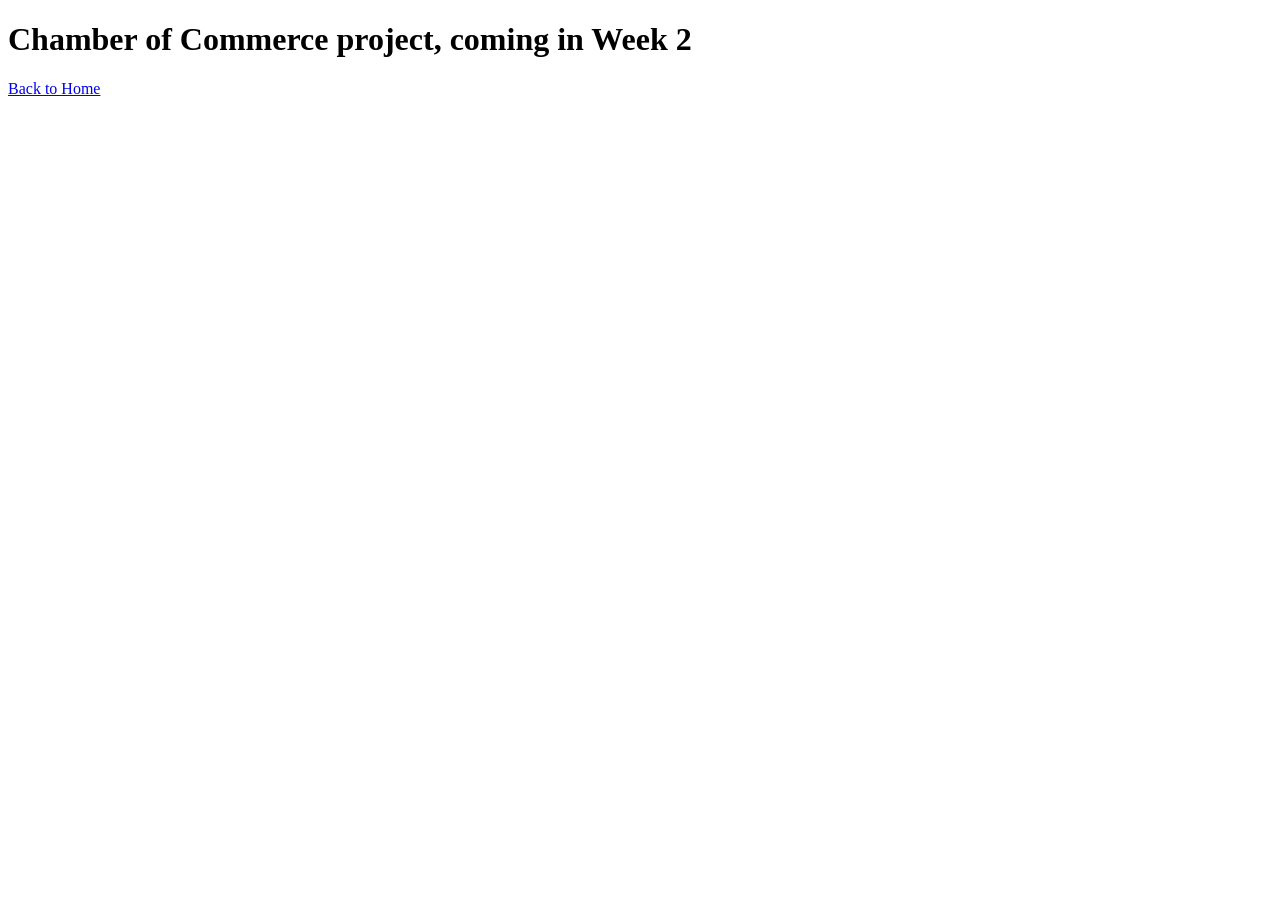
==== chamber/index.html @ c8d96452 "week1" ====
<!DOCTYPE html>
<html lang="en">
<head>
  <meta charset="UTF-8" />
  <title>Chamber of Commerce, Coming Soon</title>
</head>
<body>
  <h1>Chamber of Commerce project, coming in Week 2</h1>
  <a href="../index.html">Back to Home</a>
</body>
</html>
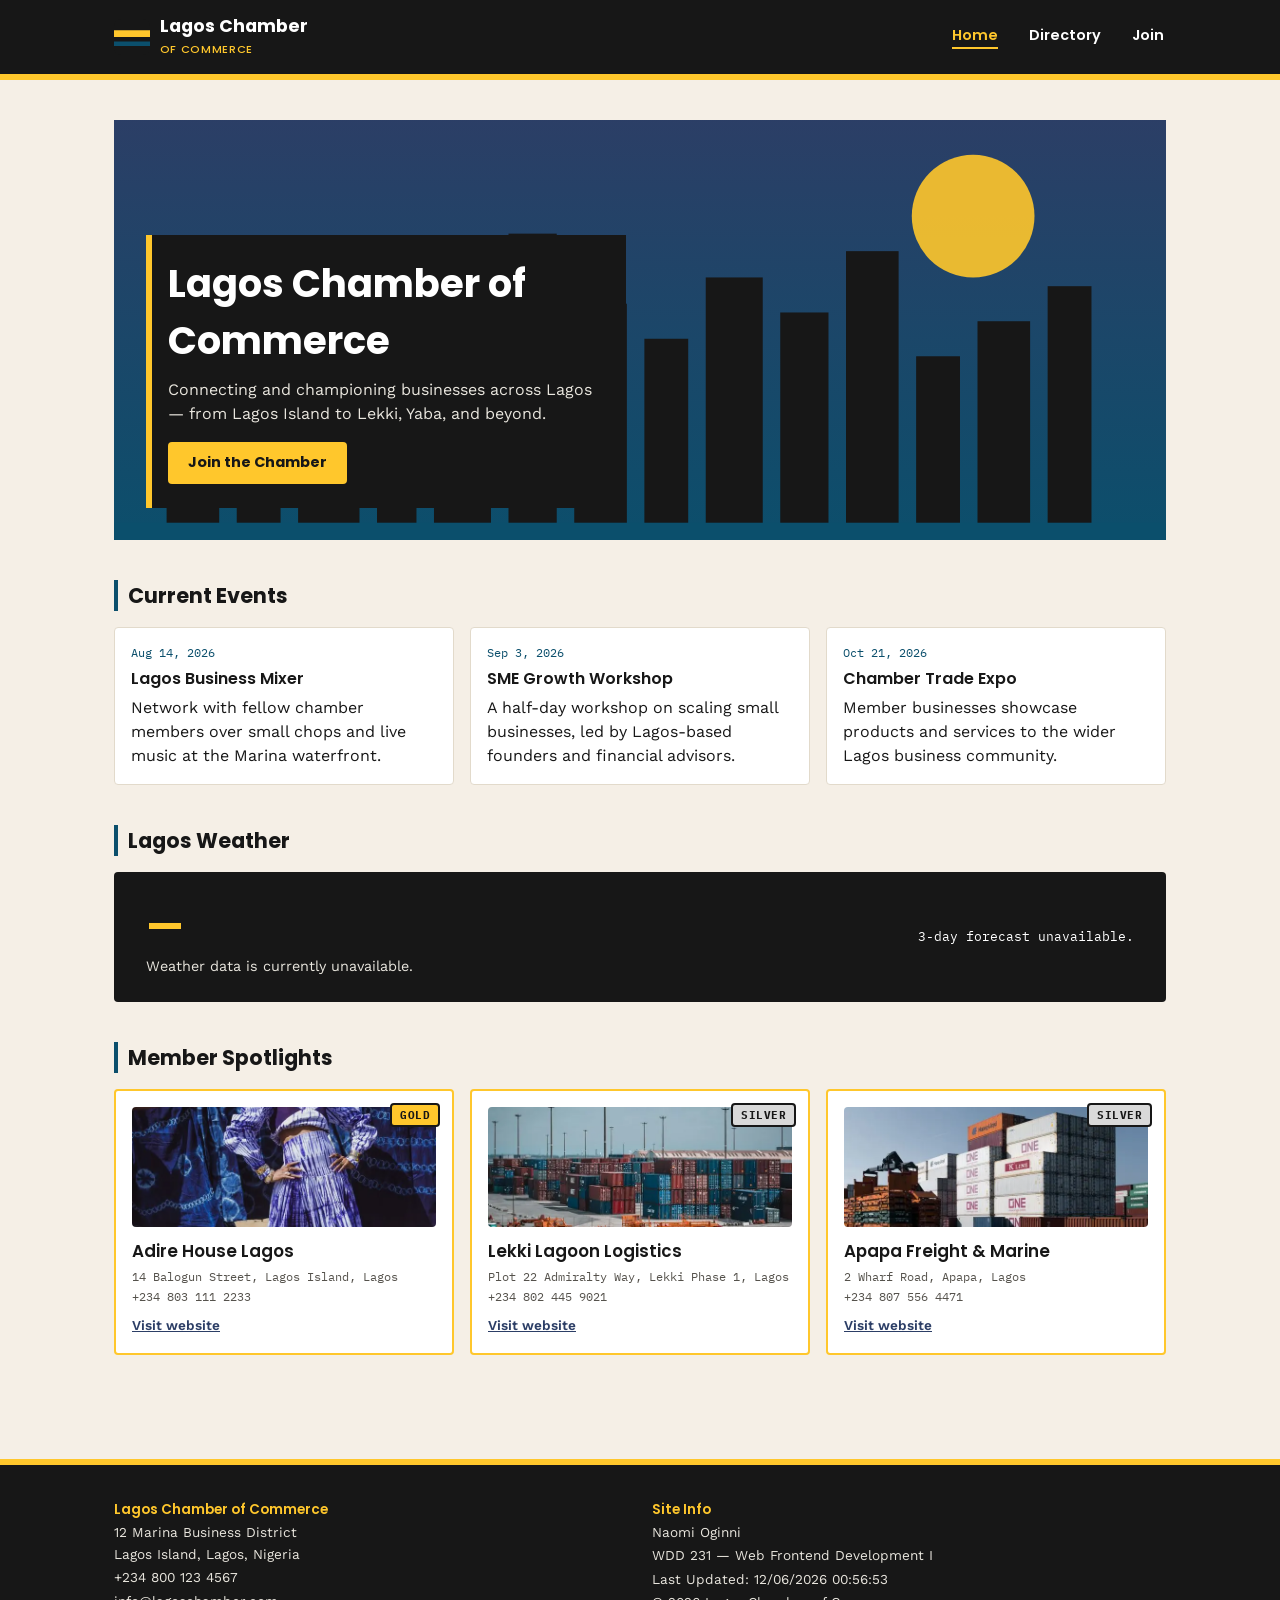
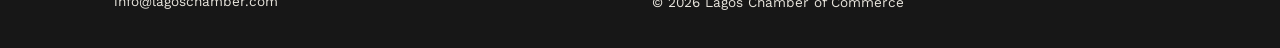
==== commit b35d685c: "chamber" ====
--- a/chamber/index.html
+++ b/chamber/index.html
@@ -1,11 +1,131 @@
 <!DOCTYPE html>
 <html lang="en">
 <head>
-  <meta charset="UTF-8" />
-  <title>Chamber of Commerce, Coming Soon</title>
+  <meta charset="UTF-8">
+  <meta name="viewport" content="width=device-width, initial-scale=1.0">
+  <title>Lagos Chamber of Commerce | Home</title>
+  <meta name="description" content="Home page of the Lagos Chamber of Commerce, connecting and championing businesses across Lagos.">
+  <meta name="author" content="Naomi Oginni">
+
+  <!-- Open Graph / Facebook -->
+  <meta property="og:title" content="Lagos Chamber of Commerce">
+  <meta property="og:description" content="Connecting and championing businesses across Lagos, from Lagos Island to Lekki, Yaba, and beyond.">
+  <meta property="og:image" content="https://naomioginni.github.io/wdd231/chamber/images/og-directory.webp">
+  <meta property="og:url" content="https://naomioginni.github.io/wdd231/chamber/index.html">
+  <meta property="og:type" content="website">
+
+  <link rel="icon" href="images/favicon.svg" type="image/svg+xml">
+
+  <link rel="preconnect" href="https://fonts.googleapis.com">
+  <link rel="preconnect" href="https://fonts.gstatic.com" crossorigin>
+  <link href="https://fonts.googleapis.com/css2?family=Poppins:wght@600;700&family=Work+Sans:wght@400;500&family=IBM+Plex+Mono:wght@400;500&display=swap" rel="stylesheet">
+
+  <link rel="stylesheet" href="styles/normalize.css">
+  <link rel="stylesheet" href="styles/small.css">
+  <link rel="stylesheet" href="styles/larger.css">
+
+  <script src="scripts/navigation.js" defer></script>
+  <script src="scripts/date.js" defer></script>
+  <script src="scripts/weather.js" defer></script>
+  <script src="scripts/spotlights.js" defer></script>
 </head>
 <body>
-  <h1>Chamber of Commerce project, coming in Week 2</h1>
-  <a href="../index.html">Back to Home</a>
+
+  <header class="site-header">
+    <div class="header-inner">
+      <a href="index.html" class="logo-link">
+        <img src="images/favicon.svg" alt="" class="logo" width="36" height="36">
+        <span class="site-name">Lagos Chamber<br><small>of Commerce</small></span>
+      </a>
+      <button id="menuToggle" class="hamburger" aria-expanded="false" aria-controls="primaryNav" aria-label="Toggle navigation menu">
+        <span class="bar"></span>
+        <span class="bar"></span>
+        <span class="bar"></span>
+      </button>
+      <nav id="primaryNav" class="primary-nav">
+        <ul>
+          <li><a href="index.html" class="active" aria-current="page">Home</a></li>
+          <li><a href="directory.html">Directory</a></li>
+          <li><a href="join.html">Join</a></li>
+        </ul>
+      </nav>
+    </div>
+  </header>
+
+  <main>
+
+    <section class="hero">
+      <img src="images/hero-lagos.svg" alt="Lagos skyline over the lagoon at dusk" class="hero-image">
+      <div class="hero-overlay">
+        <h1>Lagos Chamber of Commerce</h1>
+        <p>Connecting and championing businesses across Lagos &mdash; from Lagos Island to Lekki, Yaba, and beyond.</p>
+        <a href="join.html" class="cta-btn">Join the Chamber</a>
+      </div>
+    </section>
+
+    <section class="events" aria-labelledby="events-heading">
+      <h2 id="events-heading">Current Events</h2>
+      <ul class="events-list">
+        <li class="event-card">
+          <p class="event-date">Aug 14, 2026</p>
+          <h3 class="event-title">Lagos Business Mixer</h3>
+          <p>Network with fellow chamber members over small chops and live music at the Marina waterfront.</p>
+        </li>
+        <li class="event-card">
+          <p class="event-date">Sep 3, 2026</p>
+          <h3 class="event-title">SME Growth Workshop</h3>
+          <p>A half-day workshop on scaling small businesses, led by Lagos-based founders and financial advisors.</p>
+        </li>
+        <li class="event-card">
+          <p class="event-date">Oct 21, 2026</p>
+          <h3 class="event-title">Chamber Trade Expo</h3>
+          <p>Member businesses showcase products and services to the wider Lagos business community.</p>
+        </li>
+      </ul>
+    </section>
+
+    <section class="weather" aria-labelledby="weather-heading">
+      <h2 id="weather-heading">Lagos Weather</h2>
+      <div class="weather-panel">
+        <div class="weather-current">
+          <p id="currentTemp" class="current-temp">&mdash;</p>
+          <p id="currentDesc" class="current-desc">Loading weather&hellip;</p>
+        </div>
+        <ul id="forecastList" class="forecast-list" aria-label="3-day temperature forecast">
+          <li>Loading forecast&hellip;</li>
+        </ul>
+      </div>
+    </section>
+
+    <section class="spotlights" aria-labelledby="spotlights-heading">
+      <h2 id="spotlights-heading">Member Spotlights</h2>
+      <div id="spotlightContainer" class="spotlight-container">
+        <!-- Spotlight cards injected by scripts/spotlights.js -->
+      </div>
+    </section>
+
+  </main>
+
+  <footer class="site-footer">
+    <div class="footer-inner">
+      <div class="footer-col">
+        <p class="footer-heading">Lagos Chamber of Commerce</p>
+        <address>
+          12 Marina Business District<br>
+          Lagos Island, Lagos, Nigeria
+        </address>
+        <p><a href="tel:+2348001234567">+234 800 123 4567</a></p>
+        <p><a href="mailto:info@lagoschamber.com">info@lagoschamber.com</a></p>
+      </div>
+      <div class="footer-col">
+        <p class="footer-heading">Site Info</p>
+        <p>Naomi Oginni</p>
+        <p>WDD 231 &mdash; Web Frontend Development I</p>
+        <p id="lastModified"></p>
+        <p>&copy; <span id="currentYear"></span> Lagos Chamber of Commerce</p>
+      </div>
+    </div>
+  </footer>
+
 </body>
-</html>+</html>
--- a/chamber/styles/small.css
+++ b/chamber/styles/small.css
@@ -0,0 +1,540 @@
+/* =========================================================
+   small.css — mobile-first base styles (320px and up)
+   Lagos Chamber of Commerce
+   ========================================================= */
+
+:root {
+  /* Color tokens — inspired by danfo bus signage and the lagoon */
+  --danfo-black: #171717;
+  --danfo-yellow: #FFC72C;   /* signature accent */
+  --lagoon: #0B4F6C;
+  --indigo: #2C3E66;
+  --sand: #F5EFE6;
+  --card-bg: #FFFFFF;
+  --text-soft: #55524C;
+  --border: #E2DACB;
+
+  --font-display: 'Poppins', 'Segoe UI', sans-serif;
+  --font-body: 'Work Sans', -apple-system, BlinkMacSystemFont, sans-serif;
+  --font-mono: 'IBM Plex Mono', Consolas, monospace;
+
+  --radius: 4px;
+  --max-width: 1100px;
+}
+
+body {
+  margin: 0;
+  min-height: 100vh;
+  line-height: 1.5;
+  font-family: var(--font-body);
+  color: var(--danfo-black);
+  background-color: var(--sand);
+}
+
+img {
+  max-width: 100%;
+  display: block;
+}
+
+h1, h2 {
+  margin: 0;
+  font-family: var(--font-display);
+  font-weight: 700;
+}
+
+.visually-hidden {
+  position: absolute;
+  width: 1px;
+  height: 1px;
+  overflow: hidden;
+  clip: rect(0 0 0 0);
+  white-space: nowrap;
+}
+
+/* ---------- Header ---------- */
+
+.site-header {
+  background-color: var(--danfo-black);
+  border-bottom: 6px solid var(--danfo-yellow);
+}
+
+.header-inner {
+  max-width: var(--max-width);
+  margin: 0 auto;
+  display: flex;
+  align-items: center;
+  justify-content: space-between;
+  padding: 0.75rem 1rem;
+  position: relative;
+}
+
+.logo-link {
+  display: flex;
+  align-items: center;
+  gap: 0.6rem;
+}
+
+.site-name {
+  font-family: var(--font-display);
+  font-weight: 700;
+  color: #FFFFFF;
+  font-size: 0.95rem;
+  line-height: 1.2;
+}
+
+.site-name small {
+  font-weight: 500;
+  font-size: 0.7rem;
+  color: var(--danfo-yellow);
+  letter-spacing: 0.06em;
+  text-transform: uppercase;
+}
+
+.hamburger {
+  border: 2px solid var(--danfo-yellow);
+  border-radius: var(--radius);
+  width: 44px;
+  height: 40px;
+  display: flex;
+  flex-direction: column;
+  align-items: center;
+  justify-content: center;
+  gap: 5px;
+  z-index: 20;
+}
+
+.hamburger .bar {
+  display: block;
+  width: 22px;
+  height: 2px;
+  background-color: var(--danfo-yellow);
+}
+
+.primary-nav {
+  position: absolute;
+  top: 100%;
+  left: 0;
+  right: 0;
+  background-color: var(--danfo-black);
+  max-height: 0;
+  overflow: hidden;
+  transition: max-height 0.3s ease;
+}
+
+.primary-nav.open {
+  max-height: 200px;
+}
+
+.primary-nav ul {
+  display: flex;
+  flex-direction: column;
+  padding: 0.5rem 1rem 1rem;
+}
+
+.primary-nav a {
+  display: block;
+  color: #FFFFFF;
+  padding: 0.75rem 0.25rem;
+  font-family: var(--font-display);
+  font-weight: 600;
+  font-size: 0.9rem;
+  border-bottom: 1px solid #333;
+}
+
+.primary-nav a.active,
+.primary-nav a:hover,
+.primary-nav a:focus-visible {
+  color: var(--danfo-yellow);
+}
+
+/* ---------- Main ---------- */
+
+main {
+  max-width: var(--max-width);
+  margin: 0 auto;
+  padding: 1.5rem 1rem 3rem;
+}
+
+main > h1 {
+  font-size: 1.8rem;
+  margin-bottom: 1rem;
+}
+
+.directory-controls {
+  display: flex;
+  align-items: center;
+  justify-content: space-between;
+  gap: 1rem;
+  margin-bottom: 1.25rem;
+  flex-wrap: wrap;
+}
+
+.member-count {
+  font-family: var(--font-mono);
+  font-size: 0.85rem;
+  color: var(--text-soft);
+}
+
+.view-toggle {
+  display: flex;
+  gap: 0.4rem;
+}
+
+.view-btn {
+  background-color: var(--card-bg);
+  border: 2px solid var(--danfo-black);
+  border-radius: var(--radius);
+  width: 40px;
+  height: 36px;
+  display: flex;
+  align-items: center;
+  justify-content: center;
+  color: var(--danfo-black);
+}
+
+.view-btn.active {
+  background-color: var(--danfo-yellow);
+}
+
+/* ---------- Member container ---------- */
+
+.member-container {
+  display: grid;
+  grid-template-columns: 1fr;
+  gap: 1rem;
+}
+
+.member-container.list-view {
+  grid-template-columns: 1fr;
+}
+
+.member-card {
+  position: relative;
+  background-color: var(--card-bg);
+  border: 1px solid var(--border);
+  border-radius: var(--radius);
+  padding: 1rem;
+  display: flex;
+  flex-direction: column;
+  gap: 0.5rem;
+}
+
+.list-view .member-card {
+  flex-direction: row;
+  align-items: center;
+  gap: 1rem;
+}
+
+.member-card img {
+  width: 100%;
+  height: 140px;
+  object-fit: cover;
+  border-radius: var(--radius);
+}
+
+.list-view .member-card img {
+  width: 90px;
+  height: 90px;
+  flex-shrink: 0;
+}
+
+.member-info {
+  flex: 1;
+}
+
+.member-name {
+  font-family: var(--font-display);
+  font-weight: 600;
+  font-size: 1.05rem;
+  margin: 0 0 0.15rem;
+}
+
+.member-category {
+  font-size: 0.8rem;
+  color: var(--lagoon);
+  font-weight: 500;
+  margin-bottom: 0.4rem;
+}
+
+.member-detail {
+  font-family: var(--font-mono);
+  font-size: 0.78rem;
+  color: var(--text-soft);
+  margin: 0.1rem 0;
+}
+
+.member-link {
+  display: inline-block;
+  margin-top: 0.5rem;
+  font-size: 0.85rem;
+  font-weight: 600;
+  color: var(--indigo);
+  text-decoration: underline;
+}
+
+/* Signature element: danfo route-plate membership badge */
+.member-badge {
+  position: absolute;
+  top: 0.75rem;
+  right: 0.75rem;
+  font-family: var(--font-mono);
+  font-weight: 700;
+  font-size: 0.68rem;
+  letter-spacing: 0.04em;
+  color: var(--danfo-black);
+  background-color: var(--sand);
+  border: 2px solid var(--danfo-black);
+  border-radius: var(--radius);
+  padding: 2px 8px;
+  text-transform: uppercase;
+}
+
+.member-badge.tier-3 {
+  background-color: var(--danfo-yellow);
+}
+
+.member-badge.tier-2 {
+  background-color: #D9D9D9;
+}
+
+.member-badge.tier-1 {
+  background-color: var(--sand);
+}
+
+/* ---------- Footer ---------- */
+
+.site-footer {
+  background-color: var(--danfo-black);
+  color: #E8E5DD;
+  border-top: 6px solid var(--danfo-yellow);
+}
+
+.footer-inner {
+  max-width: var(--max-width);
+  margin: 0 auto;
+  padding: 1.5rem 1rem;
+  display: grid;
+  gap: 1.5rem;
+}
+
+.footer-heading {
+  font-family: var(--font-display);
+  font-weight: 600;
+  color: var(--danfo-yellow);
+  margin-bottom: 0.4rem;
+}
+
+.footer-col p,
+.footer-col address {
+  font-size: 0.85rem;
+  line-height: 1.6;
+  font-style: normal;
+  margin: 0.1rem 0;
+}
+
+.footer-col a {
+  color: #E8E5DD;
+}
+
+.footer-col a:hover,
+.footer-col a:focus-visible {
+  color: var(--danfo-yellow);
+}
+
+a:focus-visible,
+button:focus-visible {
+  outline: 3px solid var(--danfo-yellow);
+  outline-offset: 2px;
+}
+
+/* ---------- Hero ---------- */
+
+.hero {
+  position: relative;
+  margin-bottom: 2.5rem;
+}
+
+.hero-image {
+  width: 100%;
+  height: 260px;
+  object-fit: cover;
+}
+
+.hero-overlay {
+  position: relative;
+  margin-top: -70px;
+  background-color: var(--danfo-black);
+  color: #FFFFFF;
+  padding: 1.25rem 1rem 1.5rem;
+  max-width: 90%;
+  margin-left: 1rem;
+  border-left: 6px solid var(--danfo-yellow);
+}
+
+.hero-overlay h1 {
+  color: #FFFFFF;
+  font-size: 1.6rem;
+  margin-bottom: 0.5rem;
+}
+
+.hero-overlay p {
+  color: #E8E5DD;
+  font-size: 0.9rem;
+  margin-bottom: 1rem;
+}
+
+.cta-btn {
+  display: inline-block;
+  background-color: var(--danfo-yellow);
+  color: var(--danfo-black);
+  font-family: var(--font-display);
+  font-weight: 700;
+  font-size: 0.9rem;
+  padding: 0.65rem 1.25rem;
+  border-radius: var(--radius);
+}
+
+.cta-btn:hover,
+.cta-btn:focus-visible {
+  background-color: #FFFFFF;
+}
+
+/* ---------- Events ---------- */
+
+.events {
+  margin-bottom: 2.5rem;
+}
+
+.events h2, .weather h2, .spotlights h2 {
+  border-left: 4px solid var(--lagoon);
+  padding-left: 0.6rem;
+  font-size: 1.3rem;
+  margin-bottom: 1rem;
+}
+
+.events-list {
+  display: grid;
+  grid-template-columns: 1fr;
+  gap: 1rem;
+}
+
+.event-card {
+  background-color: var(--card-bg);
+  border: 1px solid var(--border);
+  border-radius: var(--radius);
+  padding: 1rem;
+}
+
+.event-date {
+  font-family: var(--font-mono);
+  font-size: 0.75rem;
+  color: var(--lagoon);
+  margin-bottom: 0.3rem;
+}
+
+.event-title {
+  font-family: var(--font-display);
+  font-weight: 600;
+  font-size: 1rem;
+  margin-bottom: 0.3rem;
+}
+
+/* ---------- Weather ---------- */
+
+.weather {
+  margin-bottom: 2.5rem;
+}
+
+.weather-panel {
+  background-color: var(--danfo-black);
+  color: #FFFFFF;
+  border-radius: var(--radius);
+  padding: 1.25rem 1rem;
+  display: flex;
+  flex-direction: column;
+  gap: 1rem;
+}
+
+.weather-current {
+  text-align: center;
+}
+
+.current-temp {
+  font-family: var(--font-display);
+  font-weight: 700;
+  font-size: 2.5rem;
+  color: var(--danfo-yellow);
+}
+
+.current-desc {
+  font-size: 0.9rem;
+  color: #E8E5DD;
+}
+
+.forecast-list {
+  display: flex;
+  justify-content: space-between;
+  gap: 0.5rem;
+  border-top: 1px solid #333;
+  padding-top: 1rem;
+}
+
+.forecast-list li {
+  flex: 1;
+  text-align: center;
+  font-family: var(--font-mono);
+  font-size: 0.8rem;
+  display: flex;
+  flex-direction: column;
+  gap: 0.25rem;
+}
+
+.forecast-day {
+  color: #B7C4CC;
+}
+
+.forecast-temp {
+  font-weight: 600;
+  color: #FFFFFF;
+}
+
+/* ---------- Spotlights ---------- */
+
+.spotlights {
+  margin-bottom: 2.5rem;
+}
+
+.spotlight-container {
+  display: grid;
+  grid-template-columns: 1fr;
+  gap: 1rem;
+}
+
+.spotlight-card {
+  position: relative;
+  min-width: 0;
+  background-color: var(--card-bg);
+  border: 2px solid var(--danfo-yellow);
+  border-radius: var(--radius);
+  padding: 1rem;
+  display: flex;
+  flex-direction: column;
+  gap: 0.5rem;
+}
+
+.spotlight-card img {
+  width: 100%;
+  height: 120px;
+  object-fit: cover;
+  border-radius: var(--radius);
+}
+
+.spotlight-info .member-name {
+  margin-top: 0.25rem;
+}
+
+@media (prefers-reduced-motion: reduce) {
+  * {
+    transition: none !important;
+  }
+}
--- a/chamber/styles/larger.css
+++ b/chamber/styles/larger.css
@@ -0,0 +1,131 @@
+/* =========================================================
+   larger.css — large-screen overrides via media query
+   Lagos Chamber of Commerce
+   ========================================================= */
+
+@media screen and (min-width: 700px) {
+
+  .header-inner {
+    padding: 1rem 1.5rem;
+  }
+
+  .site-name {
+    font-size: 1.1rem;
+  }
+
+  .hamburger {
+    display: none;
+  }
+
+  .primary-nav {
+    position: static;
+    max-height: none;
+    overflow: visible;
+    background-color: transparent;
+  }
+
+  .primary-nav ul {
+    flex-direction: row;
+    padding: 0;
+    gap: 1.75rem;
+  }
+
+  .primary-nav a {
+    border-bottom: none;
+    padding: 0.4rem 0.1rem;
+    position: relative;
+  }
+
+  .primary-nav a::after {
+    content: "";
+    display: block;
+    height: 2px;
+    width: 0;
+    background-color: var(--danfo-yellow);
+    transition: width 0.2s ease;
+  }
+
+  .primary-nav a:hover::after,
+  .primary-nav a:focus-visible::after,
+  .primary-nav a.active::after {
+    width: 100%;
+  }
+
+  main {
+    padding: 2.5rem 1.5rem 4rem;
+  }
+
+  main > h1 {
+    font-size: 2.4rem;
+  }
+
+  /* Grid view becomes a true multi-column grid on larger screens */
+  .member-container.grid-view {
+    grid-template-columns: repeat(3, minmax(0, 1fr));
+    gap: 1.25rem;
+  }
+
+  .member-container.grid-view .member-card img {
+    height: 160px;
+  }
+
+  .footer-inner {
+    grid-template-columns: 1fr 1fr;
+    padding: 2rem 1.5rem;
+  }
+
+  /* ---------- Hero ---------- */
+  .hero-image {
+    height: 420px;
+  }
+
+  .hero-overlay {
+    position: absolute;
+    bottom: 2rem;
+    left: 2rem;
+    margin: 0;
+    max-width: 480px;
+  }
+
+  .hero-overlay h1 {
+    font-size: 2.4rem;
+  }
+
+  .hero-overlay p {
+    font-size: 1rem;
+  }
+
+  /* ---------- Events ---------- */
+  .events-list {
+    grid-template-columns: repeat(3, minmax(0, 1fr));
+  }
+
+  /* ---------- Weather ---------- */
+  .weather-panel {
+    flex-direction: row;
+    align-items: center;
+    justify-content: space-between;
+    padding: 1.5rem 2rem;
+  }
+
+  .weather-current {
+    text-align: left;
+  }
+
+  .forecast-list {
+    border-top: none;
+    padding-top: 0;
+    gap: 1.5rem;
+  }
+
+  /* ---------- Spotlights ---------- */
+  .spotlight-container {
+    grid-template-columns: repeat(3, minmax(0, 1fr));
+  }
+}
+
+@media screen and (min-width: 1000px) {
+  .member-container.grid-view {
+    grid-template-columns: repeat(4, minmax(0, 1fr));
+  }
+}
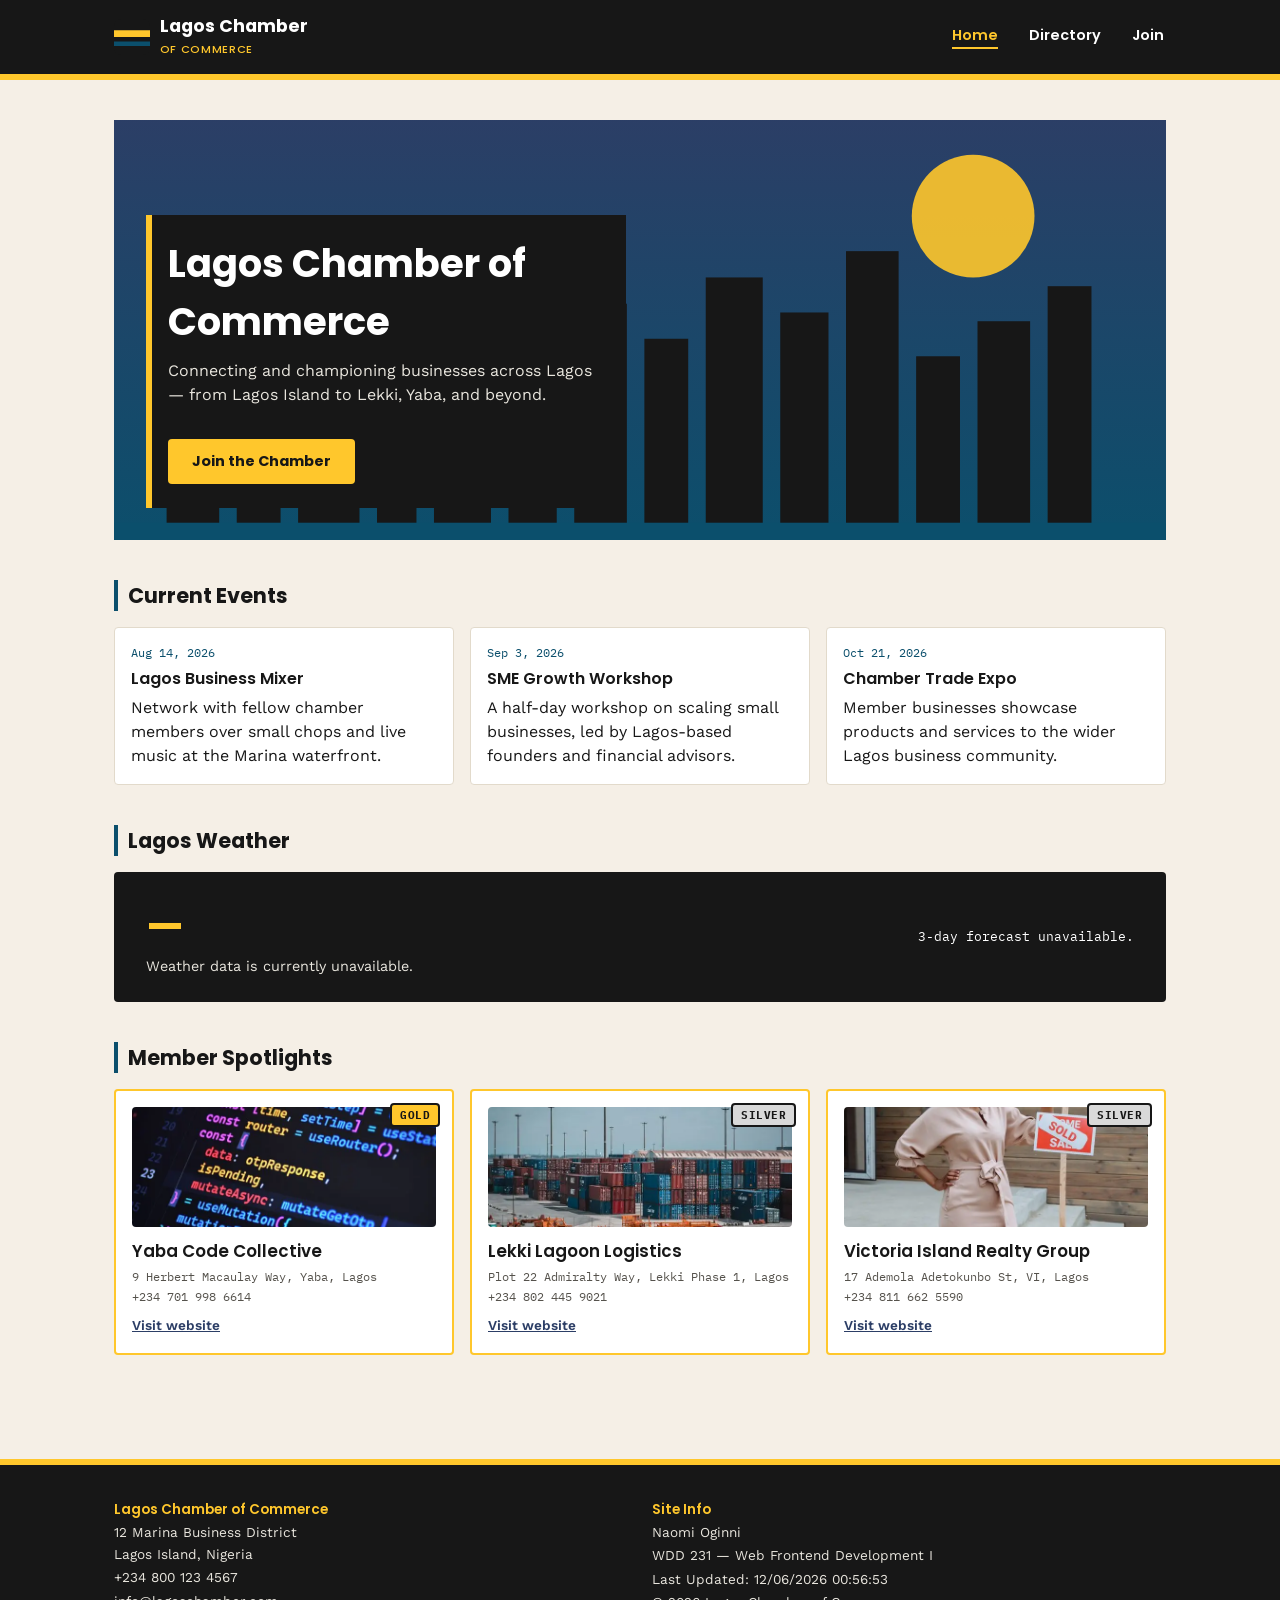
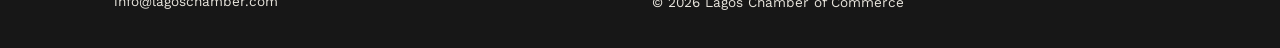
==== commit e19fe33a: "week 4" ====
--- a/chamber/index.html
+++ b/chamber/index.html
@@ -112,7 +112,7 @@
         <p class="footer-heading">Lagos Chamber of Commerce</p>
         <address>
           12 Marina Business District<br>
-          Lagos Island, Lagos, Nigeria
+          Lagos Island, Nigeria
         </address>
         <p><a href="tel:+2348001234567">+234 800 123 4567</a></p>
         <p><a href="mailto:info@lagoschamber.com">info@lagoschamber.com</a></p>
--- a/chamber/styles/small.css
+++ b/chamber/styles/small.css
@@ -13,6 +13,13 @@
   --card-bg: #FFFFFF;
   --text-soft: #55524C;
   --border: #E2DACB;
+  --white: #FFFFFF;
+  --footer-text: #E8E5DD;
+  --divider-dark: #333333;
+  --tier-2-bg: #D9D9D9;
+  --forecast-day: #B7C4CC;
+  --bronze: #B08D57;
+  --backdrop: rgba(23, 23, 23, 0.6);
 
   --font-display: 'Poppins', 'Segoe UI', sans-serif;
   --font-body: 'Work Sans', -apple-system, BlinkMacSystemFont, sans-serif;
@@ -77,7 +84,7 @@
 .site-name {
   font-family: var(--font-display);
   font-weight: 700;
-  color: #FFFFFF;
+  color: var(--white);
   font-size: 0.95rem;
   line-height: 1.2;
 }
@@ -133,12 +140,12 @@
 
 .primary-nav a {
   display: block;
-  color: #FFFFFF;
+  color: var(--white);
   padding: 0.75rem 0.25rem;
   font-family: var(--font-display);
   font-weight: 600;
   font-size: 0.9rem;
-  border-bottom: 1px solid #333;
+  border-bottom: 1px solid var(--divider-dark);
 }
 
 .primary-nav a.active,
@@ -294,7 +301,7 @@
 }
 
 .member-badge.tier-2 {
-  background-color: #D9D9D9;
+  background-color: var(--tier-2-bg);
 }
 
 .member-badge.tier-1 {
@@ -305,7 +312,7 @@
 
 .site-footer {
   background-color: var(--danfo-black);
-  color: #E8E5DD;
+  color: var(--footer-text);
   border-top: 6px solid var(--danfo-yellow);
 }
 
@@ -333,7 +340,7 @@
 }
 
 .footer-col a {
-  color: #E8E5DD;
+  color: var(--footer-text);
 }
 
 .footer-col a:hover,
@@ -364,7 +371,7 @@
   position: relative;
   margin-top: -70px;
   background-color: var(--danfo-black);
-  color: #FFFFFF;
+  color: var(--white);
   padding: 1.25rem 1rem 1.5rem;
   max-width: 90%;
   margin-left: 1rem;
@@ -372,13 +379,13 @@
 }
 
 .hero-overlay h1 {
-  color: #FFFFFF;
+  color: var(--white);
   font-size: 1.6rem;
   margin-bottom: 0.5rem;
 }
 
 .hero-overlay p {
-  color: #E8E5DD;
+  color: var(--footer-text);
   font-size: 0.9rem;
   margin-bottom: 1rem;
 }
@@ -396,7 +403,7 @@
 
 .cta-btn:hover,
 .cta-btn:focus-visible {
-  background-color: #FFFFFF;
+  background-color: var(--white);
 }
 
 /* ---------- Events ---------- */
@@ -447,7 +454,7 @@
 
 .weather-panel {
   background-color: var(--danfo-black);
-  color: #FFFFFF;
+  color: var(--white);
   border-radius: var(--radius);
   padding: 1.25rem 1rem;
   display: flex;
@@ -468,14 +475,14 @@
 
 .current-desc {
   font-size: 0.9rem;
-  color: #E8E5DD;
+  color: var(--footer-text);
 }
 
 .forecast-list {
   display: flex;
   justify-content: space-between;
   gap: 0.5rem;
-  border-top: 1px solid #333;
+  border-top: 1px solid var(--divider-dark);
   padding-top: 1rem;
 }
 
@@ -490,12 +497,12 @@
 }
 
 .forecast-day {
-  color: #B7C4CC;
+  color: var(--forecast-day);
 }
 
 .forecast-temp {
   font-weight: 600;
-  color: #FFFFFF;
+  color: var(--white);
 }
 
 /* ---------- Spotlights ---------- */
@@ -533,8 +540,208 @@
   margin-top: 0.25rem;
 }
 
+/* ---------- Join page ---------- */
+
+.join-intro {
+  color: var(--text-soft);
+  max-width: 65ch;
+  margin-bottom: 1.5rem;
+}
+
+.join-layout {
+  display: flex;
+  flex-direction: column;
+  gap: 2rem;
+}
+
+.join-form {
+  display: flex;
+  flex-direction: column;
+  gap: 1rem;
+  background-color: var(--card-bg);
+  border: 1px solid var(--border);
+  border-radius: var(--radius);
+  padding: 1.25rem;
+}
+
+.join-form label {
+  display: flex;
+  flex-direction: column;
+  gap: 0.35rem;
+  font-family: var(--font-display);
+  font-weight: 600;
+  font-size: 0.9rem;
+}
+
+.join-form input,
+.join-form select,
+.join-form textarea {
+  font-family: var(--font-body);
+  font-weight: 400;
+  font-size: 0.95rem;
+  padding: 0.55rem 0.7rem;
+  border: 1px solid var(--border);
+  border-radius: var(--radius);
+  background-color: var(--white);
+  color: var(--danfo-black);
+}
+
+.join-form input:focus-visible,
+.join-form select:focus-visible,
+.join-form textarea:focus-visible {
+  outline: 3px solid var(--danfo-yellow);
+  outline-offset: 1px;
+}
+
+.join-form textarea {
+  resize: vertical;
+  min-height: 90px;
+}
+
+.submit-btn {
+  border: none;
+  margin-top: 0.5rem;
+  font-family: var(--font-display);
+  font-size: 1rem;
+}
+
+/* CTA button (shared with hero) */
+.cta-btn {
+  display: inline-block;
+  background-color: var(--danfo-yellow);
+  color: var(--danfo-black);
+  font-family: var(--font-display);
+  font-weight: 700;
+  padding: 0.75rem 1.5rem;
+  border-radius: var(--radius);
+  text-align: center;
+  margin-top: 1rem;
+}
+
+/* Membership tier cards */
+.membership-cards {
+  display: grid;
+  grid-template-columns: 1fr;
+  gap: 1rem;
+}
+
+.tier-card {
+  background-color: var(--card-bg);
+  border: 2px solid var(--danfo-black);
+  border-radius: var(--radius);
+  padding: 1rem;
+  opacity: 0;
+  transform: translateY(16px);
+  animation: cardEntrance 0.5s ease forwards;
+}
+
+.tier-card:nth-child(1) { animation-delay: 0s; border-top: 6px solid var(--text-soft); }
+.tier-card:nth-child(2) { animation-delay: 0.15s; border-top: 6px solid var(--bronze); }
+.tier-card:nth-child(3) { animation-delay: 0.3s; border-top: 6px solid var(--tier-2-bg); }
+.tier-card:nth-child(4) { animation-delay: 0.45s; border-top: 6px solid var(--danfo-yellow); }
+
+@keyframes cardEntrance {
+  to {
+    opacity: 1;
+    transform: translateY(0);
+  }
+}
+
+.tier-card h2 {
+  font-size: 1.1rem;
+  margin-bottom: 0.25rem;
+}
+
+.tier-price {
+  font-family: var(--font-mono);
+  font-size: 0.8rem;
+  color: var(--lagoon);
+  margin-bottom: 0.5rem;
+}
+
+.modal-link {
+  margin-top: 0.75rem;
+  font-family: var(--font-display);
+  font-weight: 600;
+  font-size: 0.85rem;
+  color: var(--indigo);
+  text-decoration: underline;
+  background: none;
+  border: none;
+  padding: 0;
+}
+
+/* Modals (native <dialog>) */
+.tier-modal {
+  border: 3px solid var(--danfo-black);
+  border-radius: var(--radius);
+  padding: 1.5rem;
+  max-width: 420px;
+  width: 90vw;
+}
+
+.tier-modal::backdrop {
+  background-color: var(--backdrop);
+}
+
+.tier-modal h2 {
+  margin-bottom: 0.75rem;
+}
+
+.tier-modal ul {
+  display: flex;
+  flex-direction: column;
+  gap: 0.5rem;
+  margin-bottom: 1rem;
+  padding-left: 1.1rem;
+  list-style: disc;
+}
+
+.modal-close {
+  background-color: var(--danfo-black);
+  color: var(--white);
+  border: none;
+  border-radius: var(--radius);
+  padding: 0.5rem 1.1rem;
+  font-family: var(--font-display);
+  font-weight: 600;
+}
+
+/* Thank-you page */
+.application-summary {
+  background-color: var(--card-bg);
+  border: 1px solid var(--border);
+  border-radius: var(--radius);
+  padding: 1.25rem;
+  margin-bottom: 1.5rem;
+}
+
+.application-summary dt {
+  font-family: var(--font-display);
+  font-weight: 600;
+  font-size: 0.85rem;
+  color: var(--lagoon);
+  margin-top: 0.75rem;
+}
+
+.application-summary dt:first-child {
+  margin-top: 0;
+}
+
+.application-summary dd {
+  margin: 0.15rem 0 0;
+  font-family: var(--font-mono);
+  font-size: 0.9rem;
+}
+
 @media (prefers-reduced-motion: reduce) {
   * {
     transition: none !important;
   }
-}
+
+  .tier-card {
+    animation: none;
+    opacity: 1;
+    transform: none;
+  }
+}
--- a/chamber/styles/larger.css
+++ b/chamber/styles/larger.css
@@ -21,7 +21,6 @@
     position: static;
     max-height: none;
     overflow: visible;
-    background-color: transparent;
   }
 
   .primary-nav ul {
@@ -122,6 +121,23 @@
   .spotlight-container {
     grid-template-columns: repeat(3, minmax(0, 1fr));
   }
+
+  /* ---------- Join page: cards move beside the form ---------- */
+  .join-layout {
+    flex-direction: row;
+    align-items: flex-start;
+  }
+
+  .join-form {
+    flex: 1 1 60%;
+    min-width: 0;
+  }
+
+  .membership-cards {
+    flex: 1 1 40%;
+    grid-template-columns: repeat(2, minmax(0, 1fr));
+    align-content: start;
+  }
 }
 
 @media screen and (min-width: 1000px) {
